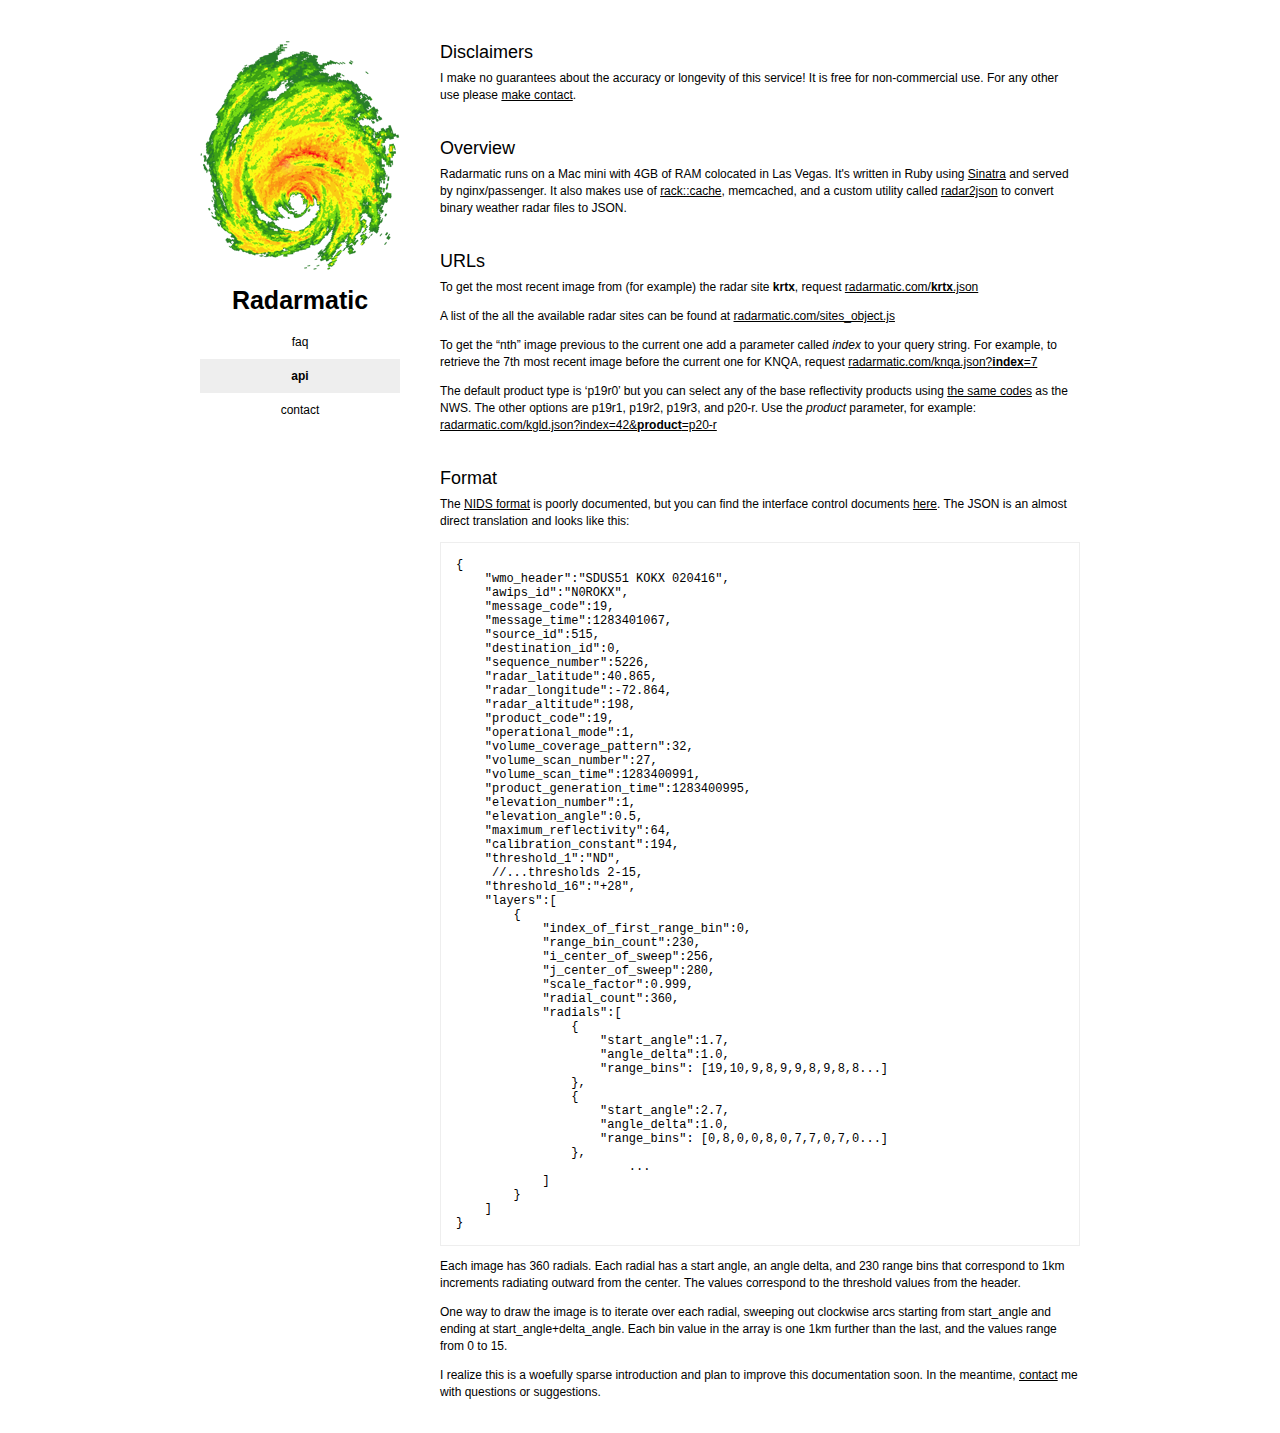
==== website/public/api.html @ faf686f9 "initial commit" ====
<!DOCTYPE html>

<html>
    <head>
        <title>Radarmatic API Documentation</title>
        <meta name="warning" content="HC SVNT DRACONES" />
        <meta name="viewport" content="width=960" />
        <meta http-equiv="content-type" content="text/html; charset=utf-8" />
        <link href="reset.css" rel="stylesheet" media="all" />
        <link href="about.css" rel="stylesheet" media="all" />    
    </head>
    <body>
        <div id="area">
            <nav>
                <header>
                    <a href="/"><img src="hurricane.png" alt="Radarmatic" /></a>
                    <h1>Radarmatic</h1>
                </header>
                <ul>
                    <li>
                        <a href="faq.html">faq</a>
                    </li>
                    <li>
                        <a href="api.html" class="selected">api</a>
                    </li>
                    <li>
                        <a href="contact.html">contact</a>
                    </li>                                                            
                </ul>
            </nav>
            <article>
                <h2>Disclaimers</h2>
                <div class="section">
                    <p>I make no guarantees about the accuracy or longevity of this service!  It is free for non-commercial use.  For any other use please <a href="contact.html">make contact</a>.</p>
                </div>
                
                <h2>Overview</h2>
                <div class="section">
                    <p>Radarmatic runs on a Mac mini with 4GB of RAM colocated in Las Vegas.  It's written in Ruby using <a href="http://www.sinatrarb.com/">Sinatra</a> and served by nginx/passenger.  It also makes use of <a href="http://rtomayko.github.com/rack-cache/">rack::cache</a>, memcached, and a custom utility called <a href="http://github.com/jstn/radar2json">radar2json</a> to convert binary weather radar files to JSON.</p>
                </div>
                    
                <h2>URLs</h2>
                <div class="section">
                    <p>To get the most recent image from (for example) the radar site <strong>krtx</strong>, request <a href="/kokx.json">radarmatic.com/<strong>krtx</strong>.json</a></p>
                    <p>A list of the all the available radar sites can be found at <a href="sites_object.js">radarmatic.com/sites_object.js</a></p>
                    <p>To get the &ldquo;nth&rdquo; image previous to the current one add a parameter called <em>index</em> to your query string.  For example, to retrieve the 7th most recent image before the current one for KNQA, request <a href="/knqa.json?index=7">radarmatic.com/knqa.json?<strong>index</strong>=7</a></p>
                    <p>The default product type is &lsquo;p19r0&rsquo; but you can select any of the base reflectivity products using <a href="http://www.nws.noaa.gov/tg/radfiles.html">the same codes</a> as the NWS.  The other options are p19r1, p19r2, p19r3, and p20-r.  Use the <em>product</em> parameter, for example: <a href="/kgld.json?index=42&amp;product=p20-r">radarmatic.com/kgld.json?index=42&amp;<strong>product</strong>=p20-r</a>
                </div>
                
                <h2>Format</h2>
                <div class="section">
                    <p>The <a href="http://wxp.unisys.com/wxp/Appendices/Formats/NIDS.html">NIDS format</a> is poorly documented, but you can find the interface control documents <a href="http://www.roc.noaa.gov/WSR88D/Program/ICDs.aspx">here</a>.  The JSON is an almost direct translation and looks like this:</p>
                    
                    <p>
                        <div class="code">
                            {<br />
                            &nbsp;&nbsp;&nbsp;&nbsp;"wmo_header":"SDUS51 KOKX 020416",<br />
                            &nbsp;&nbsp;&nbsp;&nbsp;"awips_id":"N0ROKX",<br />
                            &nbsp;&nbsp;&nbsp;&nbsp;"message_code":19,<br />
                            &nbsp;&nbsp;&nbsp;&nbsp;"message_time":1283401067,<br />
                            &nbsp;&nbsp;&nbsp;&nbsp;"source_id":515,<br />
                            &nbsp;&nbsp;&nbsp;&nbsp;"destination_id":0,<br />
                            &nbsp;&nbsp;&nbsp;&nbsp;"sequence_number":5226,<br />
                            &nbsp;&nbsp;&nbsp;&nbsp;"radar_latitude":40.865,<br />
                            &nbsp;&nbsp;&nbsp;&nbsp;"radar_longitude":-72.864,<br />
                            &nbsp;&nbsp;&nbsp;&nbsp;"radar_altitude":198,<br />
                            &nbsp;&nbsp;&nbsp;&nbsp;"product_code":19,<br />
                            &nbsp;&nbsp;&nbsp;&nbsp;"operational_mode":1,<br />
                            &nbsp;&nbsp;&nbsp;&nbsp;"volume_coverage_pattern":32,<br />
                            &nbsp;&nbsp;&nbsp;&nbsp;"volume_scan_number":27,<br />
                            &nbsp;&nbsp;&nbsp;&nbsp;"volume_scan_time":1283400991,<br />
                            &nbsp;&nbsp;&nbsp;&nbsp;"product_generation_time":1283400995,<br />
                            &nbsp;&nbsp;&nbsp;&nbsp;"elevation_number":1,<br />
                            &nbsp;&nbsp;&nbsp;&nbsp;"elevation_angle":0.5,<br />
                            &nbsp;&nbsp;&nbsp;&nbsp;"maximum_reflectivity":64,<br />
                            &nbsp;&nbsp;&nbsp;&nbsp;"calibration_constant":194,<br />
                            &nbsp;&nbsp;&nbsp;&nbsp;"threshold_1":"ND",<br />
                            &nbsp;&nbsp;&nbsp;&nbsp;&nbsp;//...thresholds 2-15,<br />
                            &nbsp;&nbsp;&nbsp;&nbsp;"threshold_16":"+28",<br />
                            &nbsp;&nbsp;&nbsp;&nbsp;"layers":[<br />
                            &nbsp;&nbsp;&nbsp;&nbsp;&nbsp;&nbsp;&nbsp;&nbsp;{<br />
                            &nbsp;&nbsp;&nbsp;&nbsp;&nbsp;&nbsp;&nbsp;&nbsp;&nbsp;&nbsp;&nbsp;&nbsp;"index_of_first_range_bin":0,<br />
                            &nbsp;&nbsp;&nbsp;&nbsp;&nbsp;&nbsp;&nbsp;&nbsp;&nbsp;&nbsp;&nbsp;&nbsp;"range_bin_count":230,<br />
                            &nbsp;&nbsp;&nbsp;&nbsp;&nbsp;&nbsp;&nbsp;&nbsp;&nbsp;&nbsp;&nbsp;&nbsp;"i_center_of_sweep":256,<br />
                            &nbsp;&nbsp;&nbsp;&nbsp;&nbsp;&nbsp;&nbsp;&nbsp;&nbsp;&nbsp;&nbsp;&nbsp;"j_center_of_sweep":280,<br />
                            &nbsp;&nbsp;&nbsp;&nbsp;&nbsp;&nbsp;&nbsp;&nbsp;&nbsp;&nbsp;&nbsp;&nbsp;"scale_factor":0.999,<br />
                            &nbsp;&nbsp;&nbsp;&nbsp;&nbsp;&nbsp;&nbsp;&nbsp;&nbsp;&nbsp;&nbsp;&nbsp;"radial_count":360,<br />
                            &nbsp;&nbsp;&nbsp;&nbsp;&nbsp;&nbsp;&nbsp;&nbsp;&nbsp;&nbsp;&nbsp;&nbsp;"radials":[<br />
                            &nbsp;&nbsp;&nbsp;&nbsp;&nbsp;&nbsp;&nbsp;&nbsp;&nbsp;&nbsp;&nbsp;&nbsp;&nbsp;&nbsp;&nbsp;&nbsp;{<br />
                            &nbsp;&nbsp;&nbsp;&nbsp;&nbsp;&nbsp;&nbsp;&nbsp;&nbsp;&nbsp;&nbsp;&nbsp;&nbsp;&nbsp;&nbsp;&nbsp;&nbsp;&nbsp;&nbsp;&nbsp;"start_angle":1.7,<br />
                            &nbsp;&nbsp;&nbsp;&nbsp;&nbsp;&nbsp;&nbsp;&nbsp;&nbsp;&nbsp;&nbsp;&nbsp;&nbsp;&nbsp;&nbsp;&nbsp;&nbsp;&nbsp;&nbsp;&nbsp;"angle_delta":1.0,<br />
                            &nbsp;&nbsp;&nbsp;&nbsp;&nbsp;&nbsp;&nbsp;&nbsp;&nbsp;&nbsp;&nbsp;&nbsp;&nbsp;&nbsp;&nbsp;&nbsp;&nbsp;&nbsp;&nbsp;&nbsp;"range_bins": [19,10,9,8,9,9,8,9,8,8...]<br />
                            &nbsp;&nbsp;&nbsp;&nbsp;&nbsp;&nbsp;&nbsp;&nbsp;&nbsp;&nbsp;&nbsp;&nbsp;&nbsp;&nbsp;&nbsp;&nbsp;},<br />
                            &nbsp;&nbsp;&nbsp;&nbsp;&nbsp;&nbsp;&nbsp;&nbsp;&nbsp;&nbsp;&nbsp;&nbsp;&nbsp;&nbsp;&nbsp;&nbsp;{<br />
                            &nbsp;&nbsp;&nbsp;&nbsp;&nbsp;&nbsp;&nbsp;&nbsp;&nbsp;&nbsp;&nbsp;&nbsp;&nbsp;&nbsp;&nbsp;&nbsp;&nbsp;&nbsp;&nbsp;&nbsp;"start_angle":2.7,<br />
                            &nbsp;&nbsp;&nbsp;&nbsp;&nbsp;&nbsp;&nbsp;&nbsp;&nbsp;&nbsp;&nbsp;&nbsp;&nbsp;&nbsp;&nbsp;&nbsp;&nbsp;&nbsp;&nbsp;&nbsp;"angle_delta":1.0,<br />
                            &nbsp;&nbsp;&nbsp;&nbsp;&nbsp;&nbsp;&nbsp;&nbsp;&nbsp;&nbsp;&nbsp;&nbsp;&nbsp;&nbsp;&nbsp;&nbsp;&nbsp;&nbsp;&nbsp;&nbsp;"range_bins": [0,8,0,0,8,0,7,7,0,7,0...]<br />
                            &nbsp;&nbsp;&nbsp;&nbsp;&nbsp;&nbsp;&nbsp;&nbsp;&nbsp;&nbsp;&nbsp;&nbsp;&nbsp;&nbsp;&nbsp;&nbsp;},<br />
                            &nbsp;&nbsp;&nbsp;&nbsp;&nbsp;&nbsp;&nbsp;&nbsp;&nbsp;&nbsp;&nbsp;&nbsp;&nbsp;&nbsp;&nbsp;&nbsp;&nbsp;&nbsp;&nbsp;&nbsp;&nbsp;&nbsp;&nbsp;&nbsp;...    <br />                          
                            &nbsp;&nbsp;&nbsp;&nbsp;&nbsp;&nbsp;&nbsp;&nbsp;&nbsp;&nbsp;&nbsp;&nbsp;]<br />
                            &nbsp;&nbsp;&nbsp;&nbsp;&nbsp;&nbsp;&nbsp;&nbsp;}<br />
                            &nbsp;&nbsp;&nbsp;&nbsp;]<br />
                            }
                        </div>
                    </p>
                    
                    <p>
                        Each image has 360 radials. Each radial has a start angle, an angle delta, and 230 range bins that correspond to 1km increments radiating outward from the center.  The values correspond to the threshold values from the header.
                    </p>
                    
                    <p>
                        One way to draw the image is to iterate over each radial, sweeping out clockwise arcs starting from start_angle and ending at start_angle+delta_angle.  Each bin value in the array is one 1km further than the last, and the values range from 0 to 15.
                    </p>
                    
                    <p>
                        I realize this is a woefully sparse introduction and plan to improve this documentation soon.  In the meantime, <a href="contact.html">contact</a> me with questions or suggestions.
                    </p>
                </div>
            </article>
        </div>
    </body>
</html>
---- website/public/about.css ----
body { text-align: center; }
#area { margin: 0 auto; margin-top: 40px; width: 880px; overflow: hidden; }
a { color: black; }
a:hover { text-decoration: none; }

nav { float: left; width: 200px; text-align: center; }
nav h1 { margin-top: 10px; font: bold 25px helvetica,sans-serif; }
nav ul { margin-top: 10px; }            
nav header { width: 200px; text-align: center; }
nav li a { display: block; padding: 10px; cursor: pointer; font: 12px helvetica,sans-serif; text-decoration: none; }
nav li a.selected { background: #eee; font-weight: bold; }
nav li a:hover { background: #eee; }

article { float: left; margin-left: 40px; width: 640px; font: 12px/17px helvetica,sans-serif; text-align: left; }
article h2 { font-size: 18px; line-height: 24px; }

.section { padding-bottom: 20px; }
.section p { margin-top: 0.5em; margin-bottom: 1em; }

div.code { font: 12px courier; padding: 15px; border: 1px solid #eee; }
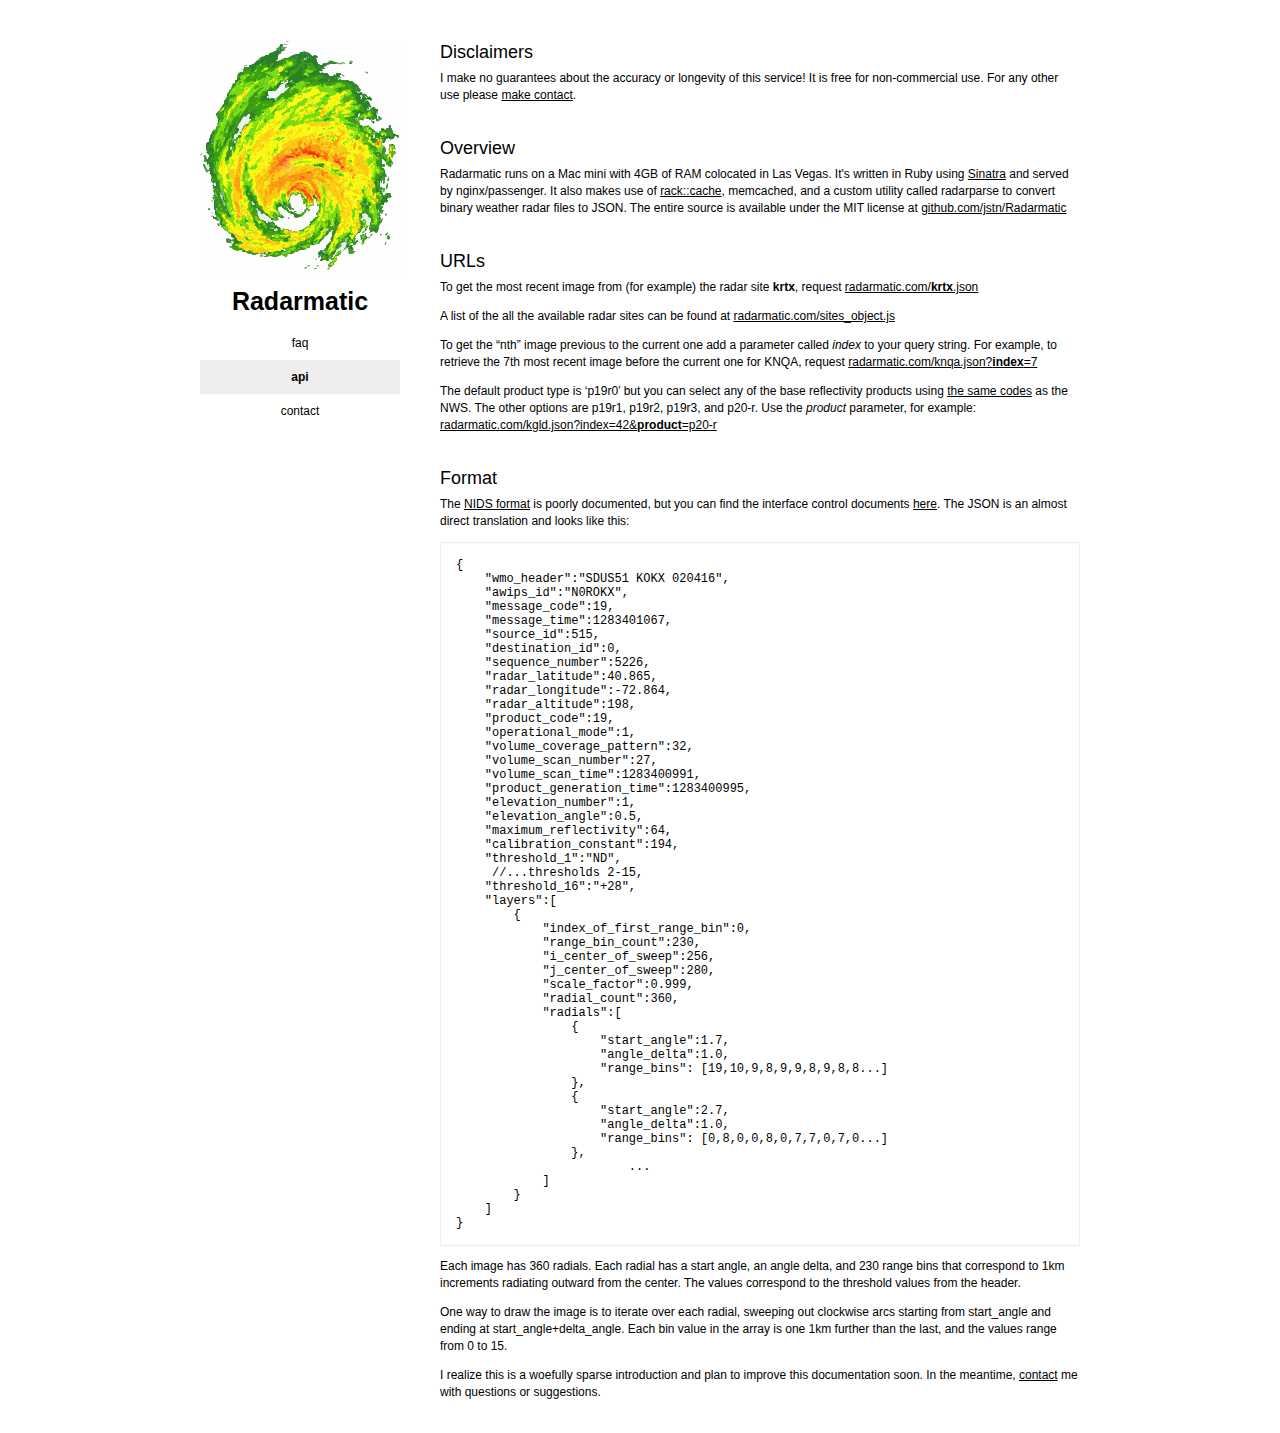
==== commit 15660105: "SVG Hurricane" ====
--- a/website/public/api.html
+++ b/website/public/api.html
@@ -13,7 +13,11 @@
         <div id="area">
             <nav>
                 <header>
-                    <a href="/"><img src="hurricane.png" alt="Radarmatic" /></a>
+                    <a href="/">
+                        <object data="hurricane.svg" type="image/svg+xml">
+                            <img src="hurricane.png" alt="Radarmatic" />
+                        </object>
+                    </a>
                     <h1>Radarmatic</h1>
                 </header>
                 <ul>
@@ -36,7 +40,7 @@
                 
                 <h2>Overview</h2>
                 <div class="section">
-                    <p>Radarmatic runs on a Mac mini with 4GB of RAM colocated in Las Vegas.  It's written in Ruby using <a href="http://www.sinatrarb.com/">Sinatra</a> and served by nginx/passenger.  It also makes use of <a href="http://rtomayko.github.com/rack-cache/">rack::cache</a>, memcached, and a custom utility called <a href="http://github.com/jstn/radar2json">radar2json</a> to convert binary weather radar files to JSON.</p>
+                    <p>Radarmatic runs on a Mac mini with 4GB of RAM colocated in Las Vegas.  It's written in Ruby using <a href="http://www.sinatrarb.com/">Sinatra</a> and served by nginx/passenger.  It also makes use of <a href="http://rtomayko.github.com/rack-cache/">rack::cache</a>, memcached, and a custom utility called radarparse to convert binary weather radar files to JSON. The entire source is available under the MIT license at <a href="https://github.com/jstn/Radarmatic">github.com/jstn/Radarmatic</a></p>
                 </div>
                     
                 <h2>URLs</h2>
